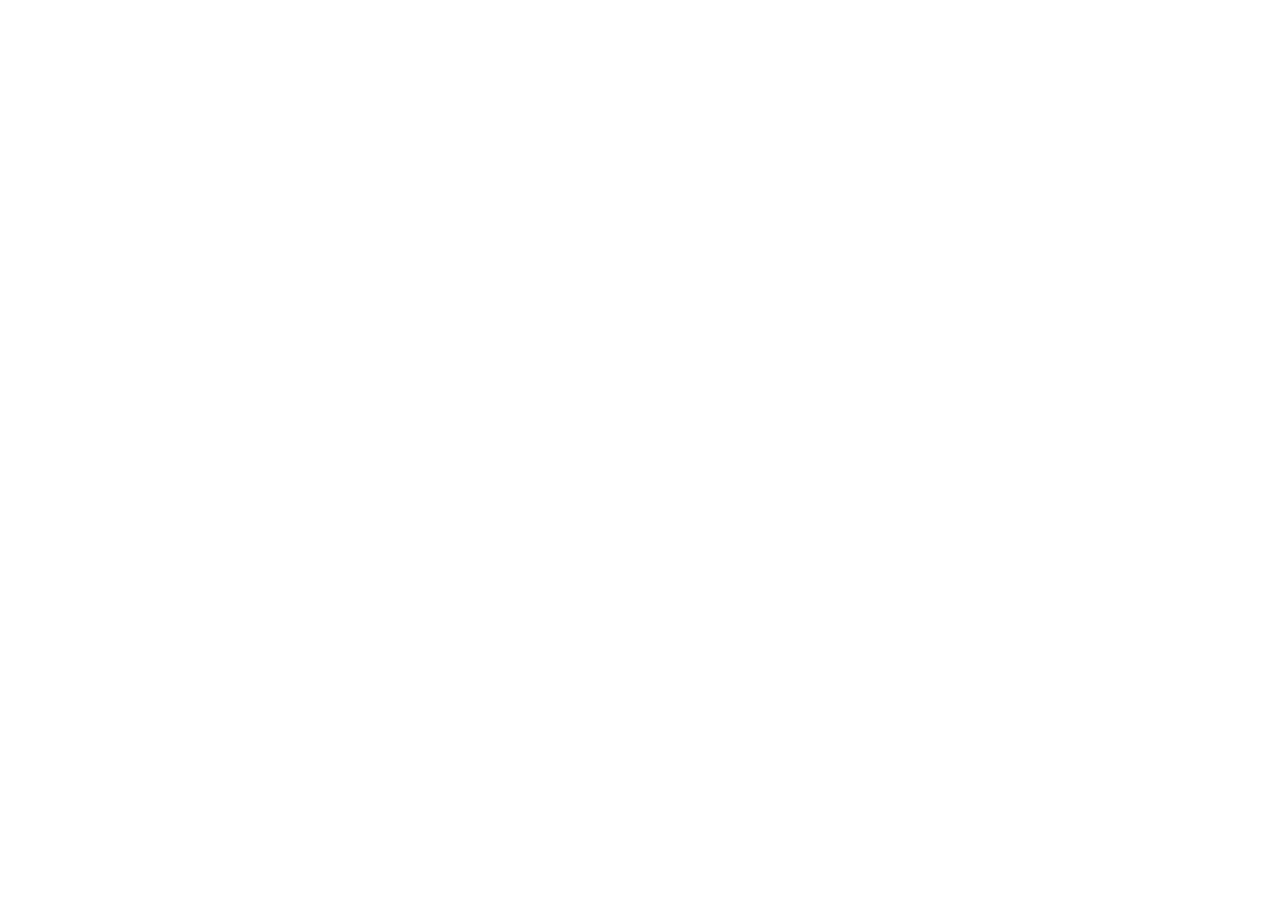
==== part_two.html @ 2859b19f "begin part two" ====
<!DOCTYPE html>
<html lang="en">
<head>
    <meta charset="UTF-8">
    <meta http-equiv="X-UA-Compatible" content="IE=edge">
    <meta name="viewport" content="width=device-width, initial-scale=1.0">
    <link rel="stylesheet" href="part_two.css">
    <title>Movie Ratings</title>
</head>
<body>
    <script src="part_two.js"></script>
</body>
</html>
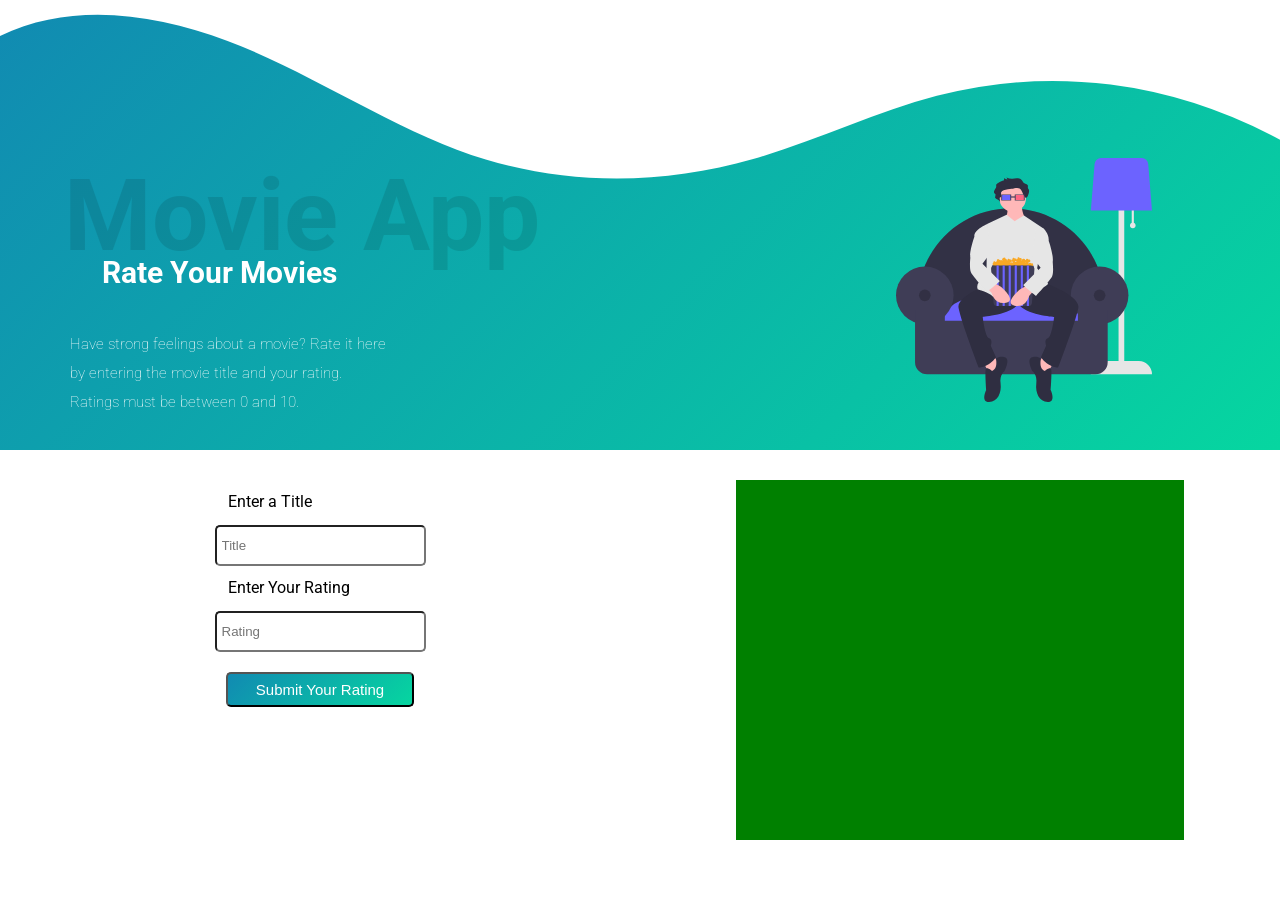
==== commit 80d4eef5: "begin movie app creation" ====
--- a/part_two.html
+++ b/part_two.html
@@ -4,10 +4,37 @@
     <meta charset="UTF-8">
     <meta http-equiv="X-UA-Compatible" content="IE=edge">
     <meta name="viewport" content="width=device-width, initial-scale=1.0">
+    <link rel="preconnect" href="https://fonts.gstatic.com">
+    <link href="https://fonts.googleapis.com/css2?family=Roboto:wght@100;400;700&display=swap" 
+          rel="stylesheet"> 
     <link rel="stylesheet" href="part_two.css">
     <title>Movie Ratings</title>
 </head>
 <body>
+    <div class="parent">
+        <h1>Movie App</h1>
+        <h3>Rate Your Movies</h3>
+        <p>Have strong feelings about a movie? Rate it here by
+            entering the movie title and your rating. Ratings must be
+            between 0 and 10.
+        </p>
+        <img src="movies.svg" alt="Watch Movies">
+        <div class="custom-shape-divider-top-1623469618">
+            <svg data-name="Layer 1" xmlns="http://www.w3.org/2000/svg" viewBox="0 0 1200 120" preserveAspectRatio="none">
+                <path d="M985.66,92.83C906.67,72,823.78,31,743.84,14.19c-82.26-17.34-168.06-16.33-250.45.39-57.84,11.73-114,31.07-172,41.86A600.21,600.21,0,0,1,0,27.35V120H1200V95.8C1132.19,118.92,1055.71,111.31,985.66,92.83Z" class="shape-fill"></path>
+            </svg>
+        </div>
+    </div>
+    <div class="info">
+        <form action="#">
+            <label for="title">Enter a Title</label>
+            <input type="text" name="title" id="title" minlength="2" pattern="[A-Za-z0-9\s]{2,}" placeholder="Title">
+            <label for="rating">Enter Your Rating</label>
+            <input type="number" name="rating" id="rating" min="0" max="10" placeholder="Rating">
+            <button type="submit">Submit Your Rating</button>
+        </form>
+        <div class="ratings"></div>
+    </div>
     <script src="part_two.js"></script>
 </body>
 </html>
--- a/part_two.css
+++ b/part_two.css
@@ -0,0 +1,114 @@
+body {
+    margin: 0;
+    padding: 0;
+    font-family: 'Roboto', sans-serif;
+}
+
+.parent {
+    position: relative;
+    background-image: linear-gradient(135deg, #118AB2, #06D6A0);
+    background-size: cover;
+    min-height: 50vh;
+    min-width: 80vw;
+    z-index: 1;
+}
+
+.parent h1 {
+    position: absolute;
+    margin-left: 5%;
+    top: 20%;
+    font-size: 100px;
+    opacity: .1;
+}
+
+.parent h3 {
+    position: absolute;
+    font-size: 30px;
+    top: 50%;
+    left: 8%;
+    color: white;
+}
+
+.parent p {
+    position: absolute;
+    color: white;
+    top: 70%;
+    left: 5.5%;
+    font-size: 15px;
+    font-weight: 100;
+    width: 25%;
+    line-height: 1.8rem;
+}
+
+.parent img {
+    position: absolute;
+    top: 35%;
+    left: 70%;
+    width: 20%;
+}
+
+.custom-shape-divider-top-1623469618 {
+    position: absolute;
+    top: 0;
+    left: 0;
+    width: 100%;
+    overflow: hidden;
+    line-height: 0;
+    transform: rotate(180deg);
+    z-index: 0;
+}
+
+.custom-shape-divider-top-1623469618 svg {
+    position: relative;
+    display: block;
+    width: calc(100% + 1.3px);
+    height: 181px;
+}
+
+.custom-shape-divider-top-1623469618 .shape-fill {
+    fill: #FFFFFF;
+}
+
+.info {
+    display: flex;
+    margin-top: 30px;
+    justify-content: space-around;
+}
+
+form {
+    display: flex;
+    flex-direction: column;
+    align-items: center;
+    height: 40vh;
+    width: 35vw;
+    line-height: 2.8rem;
+}
+
+form label {
+    align-self: flex-start;
+    margin-left: 29.5%;
+}
+
+form input {
+    height: 35px;
+    width: 200px;
+    border-radius: 5px;
+    outline: none;
+    padding-left: 5px;
+}
+
+form button {
+    background-image: linear-gradient(135deg, #118AB2, #06D6A0);
+    color: white;
+    font-size: 15px;
+    margin-top: 20px;
+    height: 35px;
+    width: 42%;
+    border-radius: 5px;
+}
+
+.ratings {
+    background-color: green;
+    height: 40vh;
+    width: 35vw;
+}
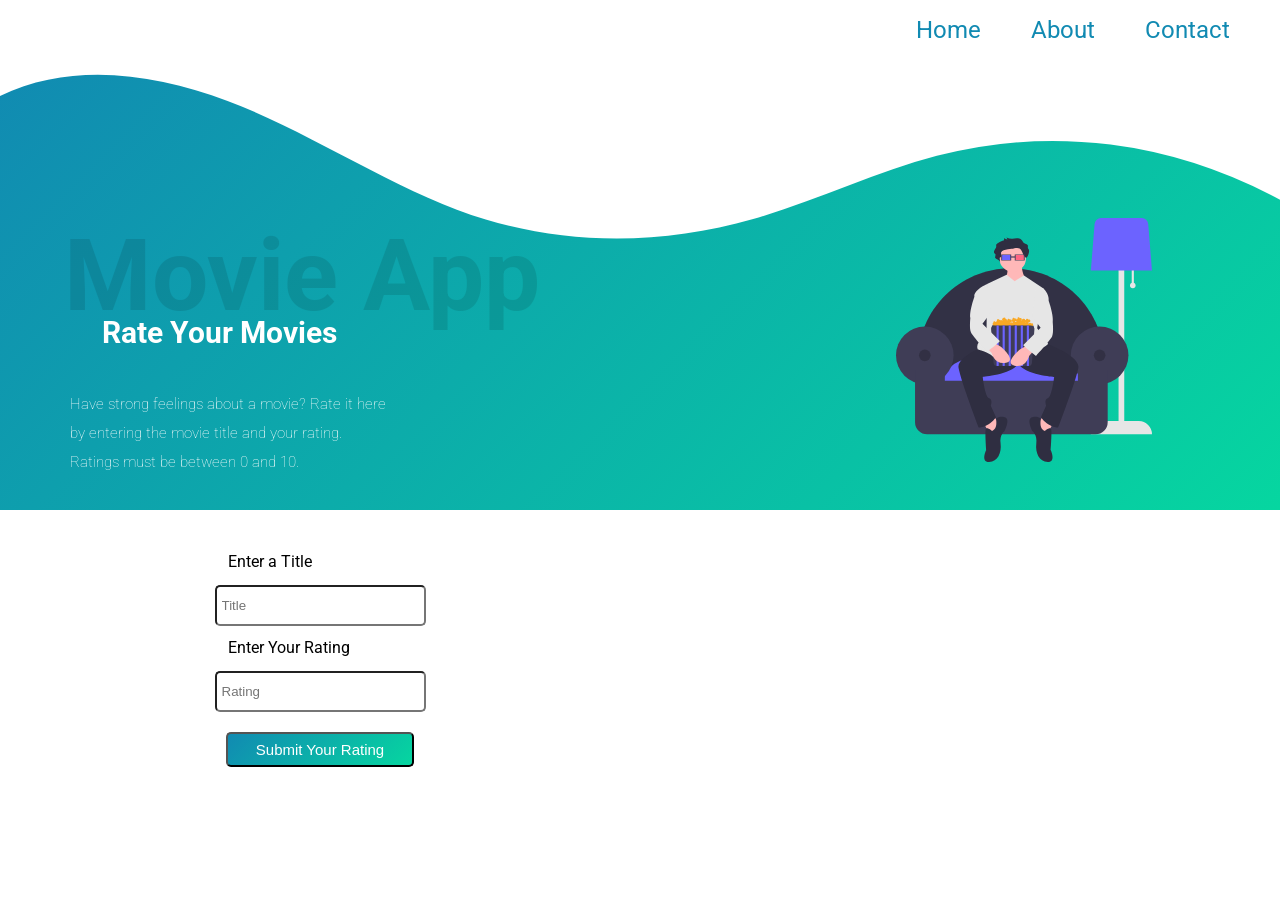
==== commit 192e2299: "complete part two" ====
--- a/part_two.html
+++ b/part_two.html
@@ -11,6 +11,13 @@
     <title>Movie Ratings</title>
 </head>
 <body>
+    <nav>
+        <ul>
+            <li><a href="#">Home</a></li>
+            <li><a href="#">About</a></li>
+            <li><a href="#">Contact</a></li>
+        </ul>
+    </nav>
     <div class="parent">
         <h1>Movie App</h1>
         <h3>Rate Your Movies</h3>
@@ -31,10 +38,15 @@
             <input type="text" name="title" id="title" minlength="2" pattern="[A-Za-z0-9\s]{2,}" placeholder="Title">
             <label for="rating">Enter Your Rating</label>
             <input type="number" name="rating" id="rating" min="0" max="10" placeholder="Rating">
-            <button type="submit">Submit Your Rating</button>
+            <button type="submit" id="submit">Submit Your Rating</button>
         </form>
-        <div class="ratings"></div>
+        <div class="ratings">
+            <ul></ul>
+        </div>
     </div>
+    <script src="https://code.jquery.com/jquery-3.6.0.min.js" 
+            integrity="sha256-/xUj+3OJU5yExlq6GSYGSHk7tPXikynS7ogEvDej/m4=" 
+            crossorigin="anonymous"></script>
     <script src="part_two.js"></script>
 </body>
 </html>
--- a/part_two.css
+++ b/part_two.css
@@ -3,6 +3,33 @@
     padding: 0;
     font-family: 'Roboto', sans-serif;
 }
+
+nav {
+    display: flex;
+    align-items: center;
+    justify-content: flex-end;
+}
+
+nav ul {
+    list-style: none;
+}
+
+nav li {
+    float: left;
+    margin-right: 50px;
+    font-size: 24px;
+    transition: font-size .8s ease-in-out;
+}
+
+nav li:hover {
+    font-size: 30px;
+}
+
+nav a {
+    text-decoration: none;
+    color: #118AB2;
+}
+
 
 .parent {
     position: relative;
@@ -108,7 +135,26 @@
 }
 
 .ratings {
-    background-color: green;
     height: 40vh;
     width: 35vw;
+}
+
+.ratings ul {
+    list-style: none;
+    width: 100%;
+}
+
+.ratings li {
+    transition: opacity 1s ease-in;
+}
+
+.ratings button {
+    background-image: linear-gradient(135deg, #118AB2, #06D6A0);
+    color: white;
+    font-size: 15px;
+    margin-top: 20px;
+    height: 35px;
+    width: 20%;
+    border-radius: 5px;
+    margin-left: 20px;
 }
